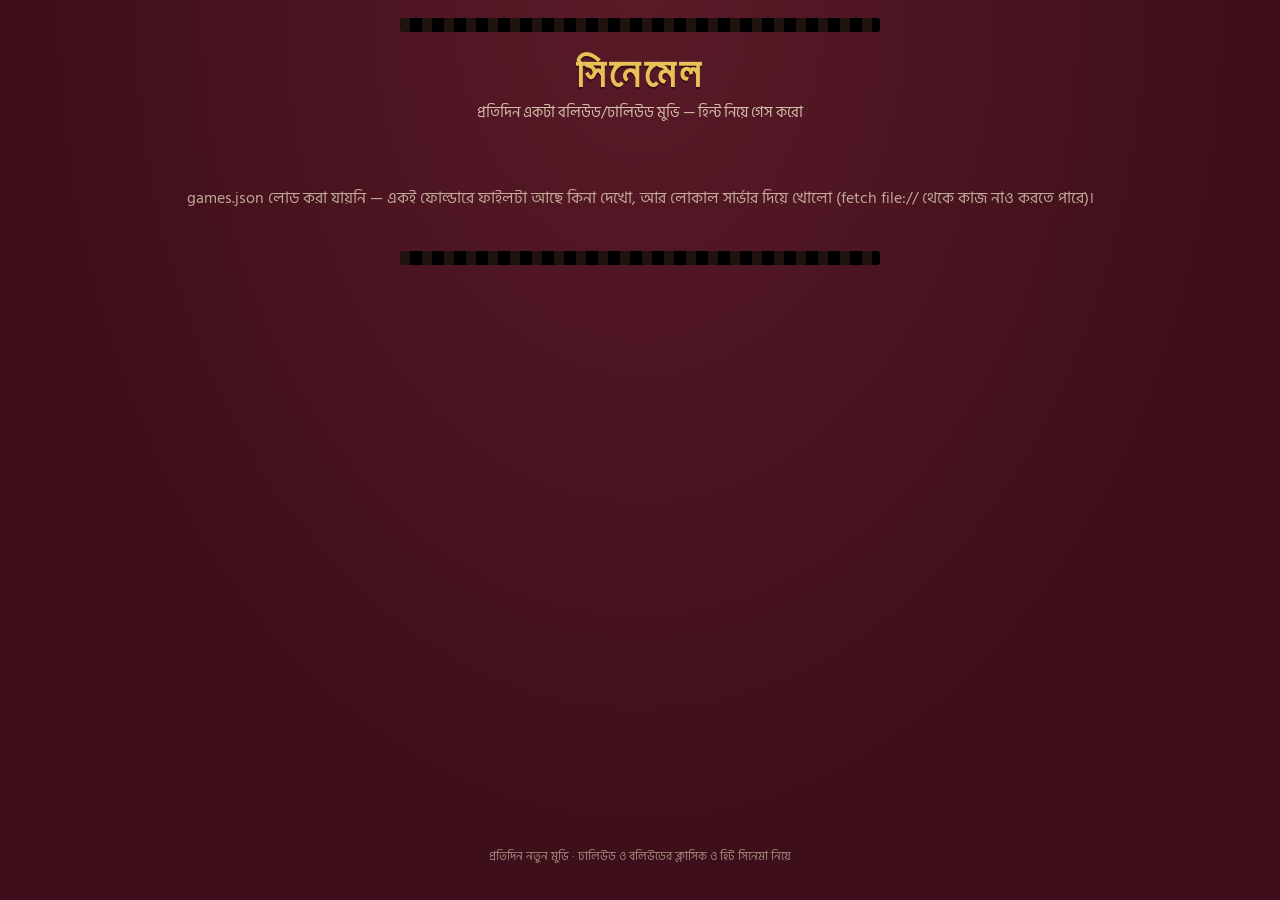
==== games/cinemle/index.html @ d06c2a8a "Create index.html" ====
<!DOCTYPE html>
<html lang="bn">
<head>
<meta charset="UTF-8">
<meta name="viewport" content="width=device-width, initial-scale=1, viewport-fit=cover">
<title>সিনেমেল — দৈনিক মুভি ধাঁধা</title>
<link rel="preconnect" href="https://fonts.googleapis.com">
<link rel="preconnect" href="https://fonts.gstatic.com" crossorigin>
<link href="https://fonts.googleapis.com/css2?family=Bebas+Neue&family=Hind+Siliguri:wght@400;500;600;700&display=swap" rel="stylesheet">
<style>
  :root{
    --maroon:#5A1A28; --maroon-deep:#3E0F1A; --gold:#D4A73B; --gold-bright:#E8C158;
    --cream:#F3E6C9; --ink:#20120F; --green:#3C6E4F; --red:#9E3B34;
    box-sizing:border-box;
    padding-top:env(safe-area-inset-top,0px);
    padding-bottom:env(safe-area-inset-bottom,0px);
  }
  html{scroll-padding-top:env(safe-area-inset-top,0px);}
  *{box-sizing:border-box;}
  html,body{height:100%;margin:0;}
  body{
    background: radial-gradient(ellipse at top, var(--maroon) 0%, var(--maroon-deep) 65%);
    color:var(--cream);
    font-family:'Hind Siliguri', sans-serif;
    display:flex; flex-direction:column; align-items:center;
    min-height:100%;
    padding:18px 14px 34px;
  }
  .filmstrip{
    width:100%; max-width:480px; height:14px;
    background-image: repeating-linear-gradient(90deg, var(--ink) 0 10px, transparent 10px 22px);
    background-color: #000;
    border-radius:3px;
    position:relative;
    margin-bottom:4px;
  }
  header{ text-align:center; margin:14px 0 6px; max-width:480px; width:100%;}
  h1{
    font-family:'Bebas Neue', sans-serif;
    letter-spacing:4px;
    font-size:2.6rem;
    margin:0;
    color:var(--gold-bright);
    text-shadow: 0 2px 0 rgba(0,0,0,.4);
  }
  .tagline{ font-size:.92rem; color:var(--cream); opacity:.8; margin-top:2px;}
  main{ width:100%; max-width:480px; flex:1; display:flex; flex-direction:column; gap:14px; }
  .card{
    background: rgba(0,0,0,.22);
    border:1px solid rgba(212,167,59,.35);
    border-radius:10px;
    padding:16px;
  }
  .hints-title{ font-size:.8rem; text-transform:uppercase; letter-spacing:2px; color:var(--gold); margin:0 0 10px; }
  .hint-row{
    display:flex; gap:10px; align-items:flex-start;
    padding:8px 0; border-bottom:1px dashed rgba(212,167,59,.2);
    font-size:.98rem; line-height:1.4;
  }
  .hint-row:last-child{ border-bottom:none; }
  .hint-num{
    flex:0 0 auto; width:24px; height:24px; border-radius:50%;
    background:var(--gold); color:var(--ink); font-weight:700;
    display:flex; align-items:center; justify-content:center; font-size:.85rem;
  }
  .hint-row.locked .hint-num{ background:rgba(255,255,255,.15); color:rgba(255,255,255,.4); }
  .hint-row.locked .hint-text{ color:rgba(255,255,255,.35); }
  .hint-row.revealed .hint-num{ background:var(--gold-bright); }
  #guessForm{ display:flex; gap:8px; }
  #guessInput{
    flex:1; padding:12px 14px; border-radius:8px; border:1px solid rgba(212,167,59,.5);
    background:rgba(255,255,255,.06); color:var(--cream); font-size:1rem; font-family:inherit;
    outline:none;
  }
  #guessInput:focus{ border-color:var(--gold-bright); box-shadow:0 0 0 2px rgba(232,193,88,.25); }
  #guessForm button{
    padding:12px 18px; border-radius:8px; border:none;
    background:var(--gold); color:var(--ink); font-weight:700; font-size:1rem;
    cursor:pointer;
  }
  #guessForm button:active{ transform:scale(.97); }
  .attempts{ display:flex; flex-wrap:wrap; gap:6px; margin-top:10px; }
  .chip{
    padding:5px 10px; border-radius:20px; font-size:.85rem;
    background:rgba(158,59,52,.35); border:1px solid var(--red); color:var(--cream);
  }
  #message{ text-align:center; font-size:.95rem; min-height:1.3em; margin-top:2px; }
  #result{ display:none; text-align:center; }
  #result.show{ display:block; }
  .result-title{ font-family:'Bebas Neue', sans-serif; font-size:1.8rem; letter-spacing:2px; color:var(--gold-bright); margin:0 0 6px;}
  .emoji-grid{ font-size:1.4rem; letter-spacing:4px; margin:10px 0; }
  .movie-meta{ font-size:.9rem; color:var(--cream); opacity:.85; margin-bottom:12px; }
  .share-btn{
    padding:11px 20px; border-radius:8px; border:1px solid var(--gold);
    background:transparent; color:var(--gold-bright); font-weight:600; font-size:.95rem;
    cursor:pointer;
  }
  .stats{ display:flex; justify-content:center; gap:22px; margin-top:12px; font-size:.85rem; color:var(--cream); opacity:.85; }
  .stats b{ display:block; font-size:1.3rem; color:var(--gold-bright); font-family:'Bebas Neue'; letter-spacing:1px;}
  footer{ margin-top:auto; padding-top:18px; text-align:center; font-size:.78rem; opacity:.55; }
  #loadMsg{ text-align:center; padding:40px 0; opacity:.7; }
  @media (max-width:360px){ h1{ font-size:2.1rem; } }
</style>
</head>
<body>

<div class="filmstrip"></div>
<header>
  <h1>সিনেমেল</h1>
  <p class="tagline">প্রতিদিন একটা বলিউড/ঢালিউড মুভি — হিন্ট নিয়ে গেস করো</p>
</header>

<main id="app" style="display:none;">
  <div class="card" id="hintsCard">
    <p class="hints-title">হিন্টস</p>
    <div id="hintsList"></div>
  </div>

  <div class="card">
    <form id="guessForm">
      <input type="text" id="guessInput" placeholder="মুভির নাম লেখো..." autocomplete="off">
      <button type="submit" id="guessBtn">গেস</button>
    </form>
    <div id="message"></div>
    <div class="attempts" id="attemptsList"></div>
  </div>

  <div class="card" id="result">
    <div class="result-title" id="resultTitle"></div>
    <div class="movie-meta" id="movieMeta"></div>
    <div class="emoji-grid" id="emojiGrid"></div>
    <button class="share-btn" id="shareBtn">রেজাল্ট শেয়ার করো</button>
    <div class="stats">
      <div><b id="streakNum">0</b>স্ট্রিক</div>
      <div><b id="playedNum">0</b>খেলেছো</div>
    </div>
  </div>
</main>

<div id="loadMsg">মুভি লোড হচ্ছে...</div>

<div class="filmstrip"></div>
<footer>প্রতিদিন নতুন মুভি · ঢালিউড ও বলিউডের ক্লাসিক ও হিট সিনেমা নিয়ে</footer>

<script>
const MAX_ATTEMPTS = 5;
let MOVIES = [];
let movie, todayIdx, dateKey;
let state = { attempts: [], done:false, won:false, hintsRevealed:1 };

function dayIndex(len){
  const EPOCH = new Date("2026-01-01T00:00:00");
  const now = new Date();
  const diff = Math.floor((now - EPOCH) / 86400000);
  return ((diff % len) + len) % len;
}

function normalize(s){
  return s.toLowerCase().replace(/[^\u0980-\u09ffa-z0-9]/g,'').trim();
}

function loadState(){
  try{
    const raw = localStorage.getItem('cinemle_'+dateKey);
    if(raw) state = JSON.parse(raw);
  }catch(e){}
}
function saveState(){
  try{ localStorage.setItem('cinemle_'+dateKey, JSON.stringify(state)); }catch(e){}
}
function getStats(){
  try{
    const raw = localStorage.getItem('cinemle_stats');
    return raw ? JSON.parse(raw) : {streak:0, played:0, lastWinDate:null};
  }catch(e){ return {streak:0, played:0, lastWinDate:null}; }
}
function saveStats(s){ try{ localStorage.setItem('cinemle_stats', JSON.stringify(s)); }catch(e){} }

function renderHints(){
  const list = document.getElementById('hintsList');
  list.innerHTML = '';
  movie.hints.forEach((h, i) => {
    const row = document.createElement('div');
    const revealed = i < state.hintsRevealed;
    row.className = 'hint-row ' + (revealed ? 'revealed' : 'locked');
    row.innerHTML = `<div class="hint-num">${i+1}</div><div class="hint-text">${revealed ? h : '???'}</div>`;
    list.appendChild(row);
  });
}

function renderAttempts(){
  const el = document.getElementById('attemptsList');
  el.innerHTML = '';
  state.attempts.forEach(a => {
    const chip = document.createElement('span');
    chip.className = 'chip';
    chip.textContent = a;
    el.appendChild(chip);
  });
}

function renderResult(){
  if(!state.done) return;
  document.getElementById('result').classList.add('show');
  document.getElementById('guessForm').style.display = 'none';
  document.getElementById('resultTitle').textContent = state.won ? '🎉 ঠিক ধরেছো!' : '😅 আজকের উত্তর';
  document.getElementById('movieMeta').textContent = movie.name + ' — ' + movie.meta;
  let grid = '';
  for(let i=0;i<MAX_ATTEMPTS;i++){
    if(i < state.attempts.length - (state.won?1:0)) grid += '🟥';
    else if(state.won && i === state.attempts.length-1) grid += '🟩';
    else grid += '⬛';
  }
  document.getElementById('emojiGrid').textContent = grid;
  const stats = getStats();
  document.getElementById('streakNum').textContent = stats.streak;
  document.getElementById('playedNum').textContent = stats.played;
}

function finish(won){
  state.done = true;
  state.won = won;
  saveState();
  const stats = getStats();
  stats.played += 1;
  if(won){
    if(stats.lastWinDate){
      const prev = new Date(stats.lastWinDate);
      const diffDays = Math.round((new Date(dateKey) - prev)/86400000);
      stats.streak = diffDays === 1 ? stats.streak + 1 : 1;
    } else {
      stats.streak = 1;
    }
    stats.lastWinDate = dateKey;
  } else {
    stats.streak = 0;
  }
  saveStats(stats);
  renderResult();
}

function initGame(){
  document.getElementById('loadMsg').style.display = 'none';
  document.getElementById('app').style.display = 'flex';

  todayIdx = dayIndex(MOVIES.length);
  movie = MOVIES[todayIdx];
  dateKey = new Date().toISOString().slice(0,10);

  loadState();
  renderHints();
  renderAttempts();

  document.getElementById('guessForm').addEventListener('submit', function(e){
    e.preventDefault();
    if(state.done) return;
    const input = document.getElementById('guessInput');
    const guess = input.value.trim();
    if(!guess) return;
    const msg = document.getElementById('message');

    if(normalize(guess) === normalize(movie.name)){
      state.attempts.push(guess);
      input.value = '';
      finish(true);
      return;
    }

    state.attempts.push(guess);
    state.hintsRevealed = Math.min(movie.hints.length, state.hintsRevealed + 1);
    input.value = '';

    if(state.attempts.length >= MAX_ATTEMPTS){
      saveState();
      finish(false);
      return;
    }

    msg.textContent = 'ভুল হয়েছে — নতুন হিন্ট খুলে গেছে (' + (MAX_ATTEMPTS - state.attempts.length) + ' সুযোগ বাকি)';
    saveState();
    renderHints();
    renderAttempts();
  });

  document.getElementById('shareBtn').addEventListener('click', function(){
    let grid = '';
    for(let i=0;i<MAX_ATTEMPTS;i++){
      if(i < state.attempts.length - (state.won?1:0)) grid += '🟥';
      else if(state.won && i === state.attempts.length-1) grid += '🟩';
      else grid += '⬛';
    }
    const text = `সিনেমেল #${todayIdx+1}\n${state.won ? state.attempts.length+'/'+MAX_ATTEMPTS : 'X/'+MAX_ATTEMPTS}\n${grid}`;
    if(navigator.share){
      navigator.share({text}).catch(()=>{});
    } else {
      navigator.clipboard?.writeText(text).then(()=>{
        const btn = document.getElementById('shareBtn');
        const old = btn.textContent;
        btn.textContent = 'কপি হয়েছে ✓';
        setTimeout(()=>{ btn.textContent = old; }, 1500);
      }).catch(()=>{});
    }
  });

  if(state.done){
    document.getElementById('guessForm').style.display = 'none';
    renderResult();
  } else if(state.attempts.length > 0){
    document.getElementById('message').textContent = (MAX_ATTEMPTS - state.attempts.length) + ' সুযোগ বাকি';
  }
}

fetch('games.json')
  .then(r => r.json())
  .then(data => {
    MOVIES = data;
    initGame();
  })
  .catch(err => {
    document.getElementById('loadMsg').textContent = 'games.json লোড করা যায়নি — একই ফোল্ডারে ফাইলটা আছে কিনা দেখো, আর লোকাল সার্ভার দিয়ে খোলো (fetch file:// থেকে কাজ নাও করতে পারে)।';
  });
</script>
</body>
</html>
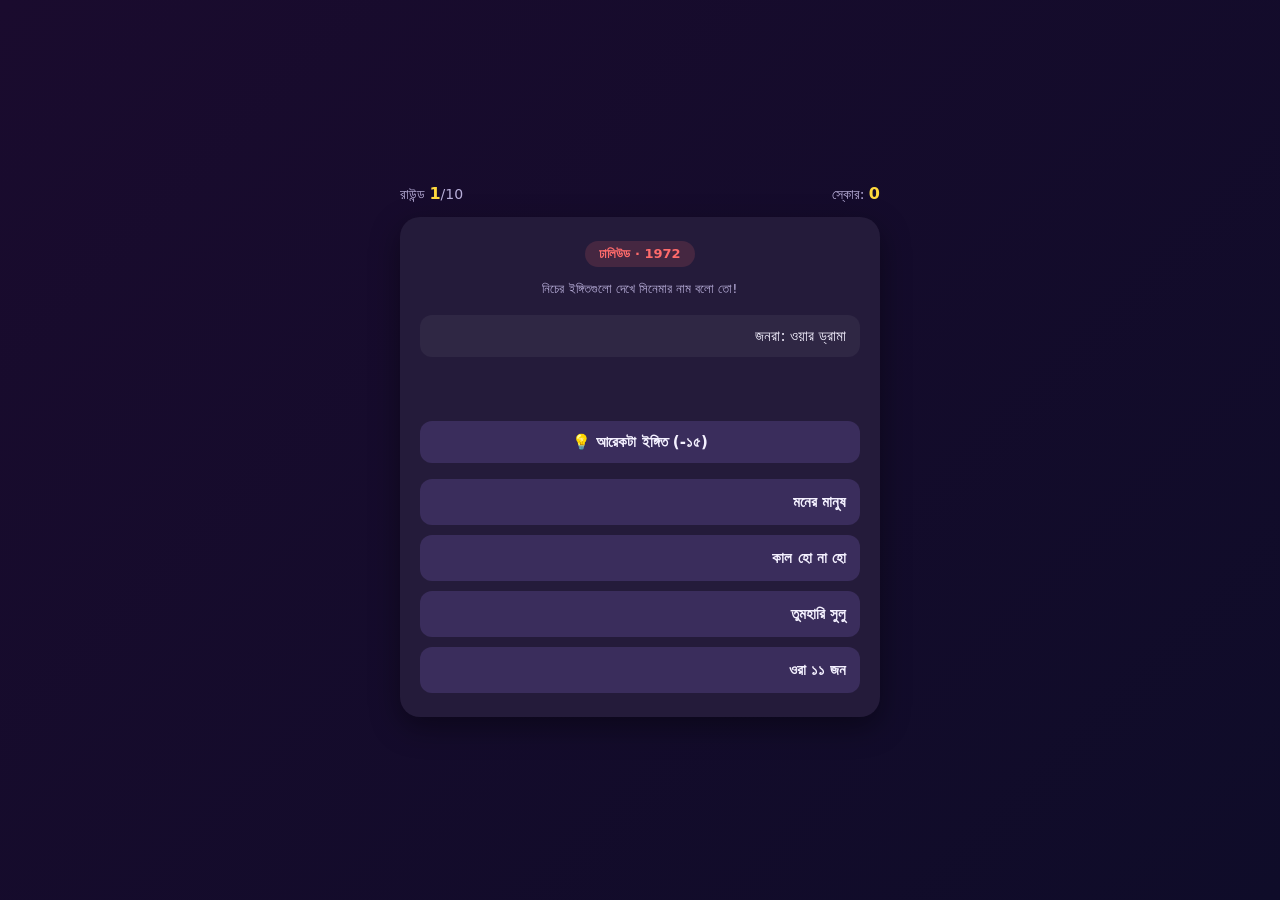
==== commit 29869591: "Update index.html" ====
--- a/games/cinemle/index.html
+++ b/games/cinemle/index.html
@@ -2,323 +2,1360 @@
 <html lang="bn">
 <head>
 <meta charset="UTF-8">
-<meta name="viewport" content="width=device-width, initial-scale=1, viewport-fit=cover">
-<title>সিনেমেল — দৈনিক মুভি ধাঁধা</title>
-<link rel="preconnect" href="https://fonts.googleapis.com">
-<link rel="preconnect" href="https://fonts.gstatic.com" crossorigin>
-<link href="https://fonts.googleapis.com/css2?family=Bebas+Neue&family=Hind+Siliguri:wght@400;500;600;700&display=swap" rel="stylesheet">
+<meta name="viewport" content="width=device-width, initial-scale=1.0">
+<title>সিনেমা ধাঁধা - Cinema Clue</title>
 <style>
   :root{
-    --maroon:#5A1A28; --maroon-deep:#3E0F1A; --gold:#D4A73B; --gold-bright:#E8C158;
-    --cream:#F3E6C9; --ink:#20120F; --green:#3C6E4F; --red:#9E3B34;
-    box-sizing:border-box;
-    padding-top:env(safe-area-inset-top,0px);
-    padding-bottom:env(safe-area-inset-bottom,0px);
+    --bg1:#1a0b2e; --bg2:#0f0c29; --accent:#ff6b6b; --accent2:#ffd93d;
+    --card:#241b3a; --text:#f4f1ff; --muted:#b8aed9; --good:#4caf50; --bad:#e74c3c;
   }
-  html{scroll-padding-top:env(safe-area-inset-top,0px);}
   *{box-sizing:border-box;}
-  html,body{height:100%;margin:0;}
   body{
-    background: radial-gradient(ellipse at top, var(--maroon) 0%, var(--maroon-deep) 65%);
-    color:var(--cream);
-    font-family:'Hind Siliguri', sans-serif;
-    display:flex; flex-direction:column; align-items:center;
-    min-height:100%;
-    padding:18px 14px 34px;
-  }
-  .filmstrip{
-    width:100%; max-width:480px; height:14px;
-    background-image: repeating-linear-gradient(90deg, var(--ink) 0 10px, transparent 10px 22px);
-    background-color: #000;
-    border-radius:3px;
-    position:relative;
-    margin-bottom:4px;
-  }
-  header{ text-align:center; margin:14px 0 6px; max-width:480px; width:100%;}
-  h1{
-    font-family:'Bebas Neue', sans-serif;
-    letter-spacing:4px;
-    font-size:2.6rem;
-    margin:0;
-    color:var(--gold-bright);
-    text-shadow: 0 2px 0 rgba(0,0,0,.4);
-  }
-  .tagline{ font-size:.92rem; color:var(--cream); opacity:.8; margin-top:2px;}
-  main{ width:100%; max-width:480px; flex:1; display:flex; flex-direction:column; gap:14px; }
-  .card{
-    background: rgba(0,0,0,.22);
-    border:1px solid rgba(212,167,59,.35);
-    border-radius:10px;
+    margin:0; min-height:100vh; font-family:"Segoe UI",system-ui,sans-serif;
+    background:linear-gradient(135deg,var(--bg1),var(--bg2));
+    color:var(--text); display:flex; align-items:center; justify-content:center;
     padding:16px;
   }
-  .hints-title{ font-size:.8rem; text-transform:uppercase; letter-spacing:2px; color:var(--gold); margin:0 0 10px; }
-  .hint-row{
-    display:flex; gap:10px; align-items:flex-start;
-    padding:8px 0; border-bottom:1px dashed rgba(212,167,59,.2);
-    font-size:.98rem; line-height:1.4;
+  .wrap{width:100%; max-width:480px;}
+  .topbar{display:flex; justify-content:space-between; align-items:center; margin-bottom:14px; font-size:14px; color:var(--muted);}
+  .topbar b{color:var(--accent2); font-size:16px;}
+  .card{
+    background:var(--card); border-radius:20px; padding:24px 20px;
+    box-shadow:0 10px 30px rgba(0,0,0,.4); text-align:center;
   }
-  .hint-row:last-child{ border-bottom:none; }
-  .hint-num{
-    flex:0 0 auto; width:24px; height:24px; border-radius:50%;
-    background:var(--gold); color:var(--ink); font-weight:700;
-    display:flex; align-items:center; justify-content:center; font-size:.85rem;
+  h1{font-size:22px; margin:0 0 4px;}
+  .sub{color:var(--muted); font-size:13px; margin-bottom:18px;}
+  .meta{
+    display:inline-block; background:rgba(255,107,107,.15); color:var(--accent);
+    padding:5px 14px; border-radius:999px; font-size:13px; font-weight:600; margin-bottom:14px;
   }
-  .hint-row.locked .hint-num{ background:rgba(255,255,255,.15); color:rgba(255,255,255,.4); }
-  .hint-row.locked .hint-text{ color:rgba(255,255,255,.35); }
-  .hint-row.revealed .hint-num{ background:var(--gold-bright); }
-  #guessForm{ display:flex; gap:8px; }
-  #guessInput{
-    flex:1; padding:12px 14px; border-radius:8px; border:1px solid rgba(212,167,59,.5);
-    background:rgba(255,255,255,.06); color:var(--cream); font-size:1rem; font-family:inherit;
-    outline:none;
+  .hints{min-height:90px; text-align:right; direction:rtl;}
+  .hint-line{
+    background:rgba(255,255,255,.05); border-radius:12px; padding:10px 14px;
+    margin-bottom:8px; font-size:15px; line-height:1.5; animation:fadeIn .35s ease;
   }
-  #guessInput:focus{ border-color:var(--gold-bright); box-shadow:0 0 0 2px rgba(232,193,88,.25); }
-  #guessForm button{
-    padding:12px 18px; border-radius:8px; border:none;
-    background:var(--gold); color:var(--ink); font-weight:700; font-size:1rem;
-    cursor:pointer;
+  @keyframes fadeIn{from{opacity:0; transform:translateY(-6px);} to{opacity:1; transform:translateY(0);}}
+  .btnrow{display:flex; gap:10px; margin:16px 0;}
+  button{
+    font-family:inherit; cursor:pointer; border:none; border-radius:12px;
+    padding:12px 16px; font-size:15px; font-weight:600; transition:.15s transform;
   }
-  #guessForm button:active{ transform:scale(.97); }
-  .attempts{ display:flex; flex-wrap:wrap; gap:6px; margin-top:10px; }
-  .chip{
-    padding:5px 10px; border-radius:20px; font-size:.85rem;
-    background:rgba(158,59,52,.35); border:1px solid var(--red); color:var(--cream);
-  }
-  #message{ text-align:center; font-size:.95rem; min-height:1.3em; margin-top:2px; }
-  #result{ display:none; text-align:center; }
-  #result.show{ display:block; }
-  .result-title{ font-family:'Bebas Neue', sans-serif; font-size:1.8rem; letter-spacing:2px; color:var(--gold-bright); margin:0 0 6px;}
-  .emoji-grid{ font-size:1.4rem; letter-spacing:4px; margin:10px 0; }
-  .movie-meta{ font-size:.9rem; color:var(--cream); opacity:.85; margin-bottom:12px; }
-  .share-btn{
-    padding:11px 20px; border-radius:8px; border:1px solid var(--gold);
-    background:transparent; color:var(--gold-bright); font-weight:600; font-size:.95rem;
-    cursor:pointer;
-  }
-  .stats{ display:flex; justify-content:center; gap:22px; margin-top:12px; font-size:.85rem; color:var(--cream); opacity:.85; }
-  .stats b{ display:block; font-size:1.3rem; color:var(--gold-bright); font-family:'Bebas Neue'; letter-spacing:1px;}
-  footer{ margin-top:auto; padding-top:18px; text-align:center; font-size:.78rem; opacity:.55; }
-  #loadMsg{ text-align:center; padding:40px 0; opacity:.7; }
-  @media (max-width:360px){ h1{ font-size:2.1rem; } }
+  button:active{transform:scale(.96);}
+  .btn-hint{flex:1; background:#3a2d5c; color:var(--text);}
+  .btn-hint:disabled{opacity:.35; cursor:default;}
+  .options{display:grid; gap:10px; margin-top:6px; direction:rtl;}
+  .opt{background:#3a2d5c; color:var(--text); text-align:right; padding:14px; border-radius:12px; font-size:15px;}
+  .opt.correct{background:var(--good)!important;}
+  .opt.wrong{background:var(--bad)!important;}
+  .opt:disabled{cursor:default;}
+  .footer{margin-top:18px; display:flex; justify-content:center;}
+  .btn-primary{background:linear-gradient(135deg,var(--accent),#ff9068); color:#fff; padding:12px 28px;}
+  .score-big{font-size:44px; font-weight:800; color:var(--accent2); margin:6px 0;}
+  .end .card{padding:32px 20px;}
 </style>
 </head>
 <body>
-
-<div class="filmstrip"></div>
-<header>
-  <h1>সিনেমেল</h1>
-  <p class="tagline">প্রতিদিন একটা বলিউড/ঢালিউড মুভি — হিন্ট নিয়ে গেস করো</p>
-</header>
-
-<main id="app" style="display:none;">
-  <div class="card" id="hintsCard">
-    <p class="hints-title">হিন্টস</p>
-    <div id="hintsList"></div>
+<div class="wrap">
+  <div class="topbar">
+    <span>রাউন্ড <b id="roundNo">1</b>/<span id="roundTotal">10</span></span>
+    <span>স্কোর: <b id="scoreDisp">0</b></span>
   </div>
 
-  <div class="card">
-    <form id="guessForm">
-      <input type="text" id="guessInput" placeholder="মুভির নাম লেখো..." autocomplete="off">
-      <button type="submit" id="guessBtn">গেস</button>
-    </form>
-    <div id="message"></div>
-    <div class="attempts" id="attemptsList"></div>
+  <div class="card" id="gameCard">
+    <div class="meta" id="metaTag">বলিউড · ১৯৯০</div>
+    <div class="sub">নিচের ইঙ্গিতগুলো দেখে সিনেমার নাম বলো তো!</div>
+    <div class="hints" id="hintsBox"></div>
+
+    <div class="btnrow">
+      <button class="btn-hint" id="hintBtn">💡 আরেকটা ইঙ্গিত (-১৫)</button>
+    </div>
+
+    <div class="options" id="optionsBox"></div>
   </div>
 
-  <div class="card" id="result">
-    <div class="result-title" id="resultTitle"></div>
-    <div class="movie-meta" id="movieMeta"></div>
-    <div class="emoji-grid" id="emojiGrid"></div>
-    <button class="share-btn" id="shareBtn">রেজাল্ট শেয়ার করো</button>
-    <div class="stats">
-      <div><b id="streakNum">0</b>স্ট্রিক</div>
-      <div><b id="playedNum">0</b>খেলেছো</div>
-    </div>
+  <div class="footer" id="nextFooter" style="display:none;">
+    <button class="btn-primary" id="nextBtn">পরের প্রশ্ন ➜</button>
   </div>
-</main>
-
-<div id="loadMsg">মুভি লোড হচ্ছে...</div>
-
-<div class="filmstrip"></div>
-<footer>প্রতিদিন নতুন মুভি · ঢালিউড ও বলিউডের ক্লাসিক ও হিট সিনেমা নিয়ে</footer>
+</div>
 
 <script>
-const MAX_ATTEMPTS = 5;
-let MOVIES = [];
-let movie, todayIdx, dateKey;
-let state = { attempts: [], done:false, won:false, hintsRevealed:1 };
-
-function dayIndex(len){
-  const EPOCH = new Date("2026-01-01T00:00:00");
-  const now = new Date();
-  const diff = Math.floor((now - EPOCH) / 86400000);
-  return ((diff % len) + len) % len;
+const MOVIES = [
+  {
+    "name": "শোলে",
+    "meta": "বলিউড · 1975",
+    "hints": [
+      "জনরা: অ্যাকশন-ড্রামা",
+      "মুক্তি ১৯৭৫ সালে",
+      "একজন ভিলেনের নাম 'গব্বর সিং'",
+      "প্রধান অভিনেতা অমিতাভ বচ্চন",
+      "🐎🔫🏜️ দুই বন্ধু মিলে গ্রাম বাঁচায়"
+    ]
+  },
+  {
+    "name": "মুঘল-ই-আজম",
+    "meta": "বলিউড · 1960",
+    "hints": [
+      "জনরা: ঐতিহাসিক রোমান্স",
+      "মুক্তি ১৯৬০ সালে",
+      "সম্রাট আকবর ও তার পুত্রের দ্বন্দ্ব নিয়ে গল্প",
+      "প্রধান অভিনেত্রী মধুবালা",
+      "👑💃🕌 একটা নাচের দৃশ্য কিংবদন্তি হয়ে আছে"
+    ]
+  },
+  {
+    "name": "দিলওয়ালে দুলহানিয়া লে জায়েঙ্গে",
+    "meta": "বলিউড · 1995",
+    "hints": [
+      "জনরা: রোমান্স",
+      "মুক্তি ১৯৯৫ সালে",
+      "ইউরোপ ট্যুরে দুই তরুণের প্রথম দেখা",
+      "প্রধান অভিনেতা শাহরুখ খান",
+      "🚂🌾💛 সরিষা ক্ষেতের দৃশ্য আইকনিক"
+    ]
+  },
+  {
+    "name": "কুচ কুচ হোতা হ্যায়",
+    "meta": "বলিউড · 1998",
+    "hints": [
+      "জনরা: রোমান্টিক ড্রামা",
+      "মুক্তি ১৯৯৮ সালে",
+      "কলেজ বন্ধুত্ব থেকে প্রেমের গল্প",
+      "প্রধান অভিনেতা শাহরুখ খান",
+      "💌🎓👗 নায়িকা টমবয় থেকে বদলে যায়"
+    ]
+  },
+  {
+    "name": "থ্রি ইডিয়টস",
+    "meta": "বলিউড · 2009",
+    "hints": [
+      "জনরা: কমেডি-ড্রামা",
+      "মুক্তি ২০০৯ সালে",
+      "একটা ইঞ্জিনিয়ারিং কলেজের গল্প",
+      "প্রধান অভিনেতা আমির খান",
+      "🎓📚😂 'অল ইজ ওয়েল' ডায়ালগ বিখ্যাত"
+    ]
+  },
+  {
+    "name": "দঙ্গল",
+    "meta": "বলিউড · 2016",
+    "hints": [
+      "জনরা: স্পোর্টস ড্রামা",
+      "মুক্তি ২০১৬ সালে",
+      "একজন বাবা তার মেয়েদের কুস্তিগীর বানান",
+      "প্রধান অভিনেতা আমির খান",
+      "🤼‍♀️🥇 সত্যি ঘটনা অবলম্বনে"
+    ]
+  },
+  {
+    "name": "লগান",
+    "meta": "বলিউড · 2001",
+    "hints": [
+      "জনরা: স্পোর্টস-পিরিয়ড ড্রামা",
+      "মুক্তি ২০০১ সালে",
+      "ব্রিটিশ আমলে কর মকুবের জন্য একটা ম্যাচ",
+      "প্রধান অভিনেতা আমির খান",
+      "🏏☀️ পুরো গ্রামের ভাগ্য বাজিতে"
+    ]
+  },
+  {
+    "name": "জিন্দেগি না মিলেগি দোবারা",
+    "meta": "বলিউড · 2011",
+    "hints": [
+      "জনরা: রোড ট্রিপ ড্রামা",
+      "মুক্তি ২০১১ সালে",
+      "তিন বন্ধু স্পেনে বেড়াতে যায়",
+      "প্রধান অভিনেতা হৃতিক রোশন",
+      "🚗🇪🇸🍷 নাম মানে 'জীবন আবার আসবে না'"
+    ]
+  },
+  {
+    "name": "গালি বয়",
+    "meta": "বলিউড · 2019",
+    "hints": [
+      "জনরা: মিউজিক্যাল ড্রামা",
+      "মুক্তি ২০১৯ সালে",
+      "মুম্বাইয়ের বস্তির এক র‍্যাপারের গল্প",
+      "প্রধান অভিনেতা রণবীর সিং",
+      "🎤🏙️🔥 হিপ-হপ কালচার নিয়ে সিনেমা"
+    ]
+  },
+  {
+    "name": "পিকে",
+    "meta": "বলিউড · 2014",
+    "hints": [
+      "জনরা: সাই-ফাই কমেডি",
+      "মুক্তি ২০১৪ সালে",
+      "এক ভিনগ্রহী পৃথিবীতে এসে ধর্ম নিয়ে প্রশ্ন তোলে",
+      "প্রধান অভিনেতা আমির খান",
+      "👽📡❓ রিমোট কন্ট্রোল খুঁজে বেড়ায়"
+    ]
+  },
+  {
+    "name": "বজরঙ্গি ভাইজান",
+    "meta": "বলিউড · 2015",
+    "hints": [
+      "জনরা: ড্রামা",
+      "মুক্তি ২০১৫ সালে",
+      "এক পাকিস্তানি বোবা মেয়েকে দেশে ফেরানোর গল্প",
+      "প্রধান অভিনেতা সালমান খান",
+      "🇮🇳🇵🇰❤️ সীমান্ত পেরিয়ে মানবিকতার গল্প"
+    ]
+  },
+  {
+    "name": "চাক দে ইন্ডিয়া",
+    "meta": "বলিউড · 2007",
+    "hints": [
+      "জনরা: স্পোর্টস ড্রামা",
+      "মুক্তি ২০০৭ সালে",
+      "জাতীয় মহিলা হকি দলের গল্প",
+      "প্রধান অভিনেতা শাহরুখ খান",
+      "🏑🇮🇳 কোচ চরিত্রে শাহরুখ"
+    ]
+  },
+  {
+    "name": "স্বদেশ",
+    "meta": "বলিউড · 2004",
+    "hints": [
+      "জনরা: ড্রামা",
+      "মুক্তি ২০০৪ সালে",
+      "NASA-র এক ইঞ্জিনিয়ার গ্রামে ফিরে আসে",
+      "প্রধান অভিনেতা শাহরুখ খান",
+      "🛰️🏡🇮🇳 বিদ্যুৎ না থাকা এক গ্রামের গল্প"
+    ]
+  },
+  {
+    "name": "তারে জামিন পার",
+    "meta": "বলিউড · 2007",
+    "hints": [
+      "জনরা: ড্রামা",
+      "মুক্তি ২০০৭ সালে",
+      "ডিসলেক্সিয়া আক্রান্ত এক শিশুর গল্প",
+      "প্রধান অভিনেতা আমির খান (পরিচালকও)",
+      "🎨✏️👦 একজন শিক্ষক বদলে দেন শিশুর জীবন"
+    ]
+  },
+  {
+    "name": "জোধা আকবর",
+    "meta": "বলিউড · 2008",
+    "hints": [
+      "জনরা: ঐতিহাসিক রোমান্স",
+      "মুক্তি ২০০৮ সালে",
+      "সম্রাট আকবর ও রাজপুত রাজকন্যার বিয়ে",
+      "প্রধান অভিনেতা হৃতিক রোশন",
+      "👑💍🗡️ রাজনৈতিক বিয়ে থেকে প্রেমের গল্প"
+    ]
+  },
+  {
+    "name": "দেবদাস",
+    "meta": "বলিউড · 2002",
+    "hints": [
+      "জনরা: ট্র্যাজিক রোমান্স",
+      "মুক্তি ২০০২ সালে",
+      "শরৎচন্দ্রের উপন্যাস অবলম্বনে",
+      "প্রধান অভিনেতা শাহরুখ খান",
+      "🍷💔 নায়ক মদ্যপানে নিজেকে ধ্বংস করে"
+    ]
+  },
+  {
+    "name": "কাভি খুশি কাভি গম",
+    "meta": "বলিউড · 2001",
+    "hints": [
+      "জনরা: ফ্যামিলি ড্রামা",
+      "মুক্তি ২০০১ সালে",
+      "এক ধনী পরিবারে দত্তক পুত্রের গল্প",
+      "প্রধান অভিনেতা শাহরুখ খান, অমিতাভ বচ্চন",
+      "👨‍👩‍👧‍👦💔 পারিবারিক সম্পর্কের টানাপোড়েন"
+    ]
+  },
+  {
+    "name": "হাম আপকে হ্যায় কৌন",
+    "meta": "বলিউড · 1994",
+    "hints": [
+      "জনরা: ফ্যামিলি মিউজিক্যাল",
+      "মুক্তি ১৯৯৪ সালে",
+      "দুই পরিবারের বিয়ে নিয়ে গল্প",
+      "প্রধান অভিনেতা সালমান খান",
+      "💒🎶🐕 একটা পোষা কুকুরও বড় ভূমিকা রাখে"
+    ]
+  },
+  {
+    "name": "আন্দাজ আপনা আপনা",
+    "meta": "বলিউড · 1994",
+    "hints": [
+      "জনরা: কমেডি",
+      "মুক্তি ১৯৯৪ সালে",
+      "দুই বেকার যুবকের ধনী মেয়ে পটানোর চেষ্টা",
+      "প্রধান অভিনেতা আমির খান, সালমান খান",
+      "😂💰 কাল্ট কমেডি ক্লাসিক"
+    ]
+  },
+  {
+    "name": "রাঙ দে বাসন্তী",
+    "meta": "বলিউড · 2006",
+    "hints": [
+      "জনরা: পলিটিক্যাল ড্রামা",
+      "মুক্তি ২০০৬ সালে",
+      "তরুণদের রাজনৈতিক জাগরণের গল্প",
+      "প্রধান অভিনেতা আমির খান",
+      "🇮🇳✊🎬 বিপ্লবী শহীদদের নিয়ে ডকুমেন্টারি বানাতে গিয়ে বদলে যায় জীবন"
+    ]
+  },
+  {
+    "name": "ওম শান্তি ওম",
+    "meta": "বলিউড · 2007",
+    "hints": [
+      "জনরা: রিইনকার্নেশন ড্রামা",
+      "মুক্তি ২০০৭ সালে",
+      "এক জুনিয়র আর্টিস্টের পুনর্জন্মের গল্প",
+      "প্রধান অভিনেতা শাহরুখ খান",
+      "🎬🔥👻 আগুনে পুড়ে মৃত্যুর পর ফিরে আসে"
+    ]
+  },
+  {
+    "name": "চেন্নাই এক্সপ্রেস",
+    "meta": "বলিউড · 2013",
+    "hints": [
+      "জনরা: রোমান্টিক কমেডি",
+      "মুক্তি ২০১৩ সালে",
+      "ট্রেনে ভুল করে দক্ষিণ ভারতে পৌঁছে যাওয়া",
+      "প্রধান অভিনেতা শাহরুখ খান",
+      "🚂🥥😂 'ডোন্ট আন্ডারএস্টিমেট দ্য পাওয়ার অফ আ কমন ম্যান'"
+    ]
+  },
+  {
+    "name": "কাল হো না হো",
+    "meta": "বলিউড · 2003",
+    "hints": [
+      "জনরা: রোমান্টিক ড্রামা",
+      "মুক্তি ২০০৩ সালে",
+      "হৃদরোগে আক্রান্ত এক যুবকের ত্যাগের গল্প",
+      "প্রধান অভিনেতা শাহরুখ খান",
+      "💔⏳🎶 টাইটেল গানটা তুমুল জনপ্রিয়"
+    ]
+  },
+  {
+    "name": "বীর জারা",
+    "meta": "বলিউড · 2004",
+    "hints": [
+      "জনরা: ক্রস-বর্ডার রোমান্স",
+      "মুক্তি ২০০৪ সালে",
+      "ভারত-পাকিস্তান বিভক্ত এক প্রেমের গল্প",
+      "প্রধান অভিনেতা শাহরুখ খান",
+      "🇮🇳🇵🇰💌 বহু বছর পর আদালতে দেখা"
+    ]
+  },
+  {
+    "name": "মুন্না ভাই এমবিবিএস",
+    "meta": "বলিউড · 2003",
+    "hints": [
+      "জনরা: কমেডি-ড্রামা",
+      "মুক্তি ২০০৩ সালে",
+      "এক গুন্ডা ডাক্তার হওয়ার নাটক করে",
+      "প্রধান অভিনেতা সঞ্জয় দত্ত",
+      "🩺😂 'জাদু কি ঝাপ্পি' বিখ্যাত ডায়ালগ"
+    ]
+  },
+  {
+    "name": "লাগে রাহো মুন্না ভাই",
+    "meta": "বলিউড · 2006",
+    "hints": [
+      "জনরা: কমেডি-ড্রামা",
+      "মুক্তি ২০০৬ সালে",
+      "গান্ধীজীর ভূত এক গুন্ডাকে পথ দেখায়",
+      "প্রধান অভিনেতা সঞ্জয় দত্ত",
+      "☮️👻 'গান্ধীগিরি' শব্দটা জনপ্রিয় করে এই সিনেমা"
+    ]
+  },
+  {
+    "name": "কহানি",
+    "meta": "বলিউড · 2012",
+    "hints": [
+      "জনরা: থ্রিলার",
+      "মুক্তি ২০১২ সালে",
+      "কলকাতায় নিখোঁজ স্বামী খুঁজতে আসা এক গর্ভবতী নারী",
+      "প্রধান অভিনেত্রী বিদ্যা বালান",
+      "🕵️‍♀️🌆 টুইস্ট এন্ডিং নিয়ে আলোচিত"
+    ]
+  },
+  {
+    "name": "গ্যাংস অফ ওয়াসিপুর",
+    "meta": "বলিউড · 2012",
+    "hints": [
+      "জনরা: ক্রাইম ড্রামা",
+      "মুক্তি ২০১২ সালে",
+      "কয়লা খনি এলাকায় তিন প্রজন্মের প্রতিশোধের গল্প",
+      "পরিচালক অনুরাগ কাশ্যপ",
+      "⛏️🔫 দুই পর্বে মুক্তি পেয়েছিল"
+    ]
+  },
+  {
+    "name": "জাওয়ান",
+    "meta": "বলিউড · 2023",
+    "hints": [
+      "জনরা: অ্যাকশন থ্রিলার",
+      "মুক্তি ২০২৩ সালে",
+      "বাবা-ছেলে দুই চরিত্রেই একই অভিনেতা",
+      "প্রধান অভিনেতা শাহরুখ খান",
+      "🚔👮‍♂️ নারী বন্দিদের নিয়ে একটা টিম গঠন করে"
+    ]
+  },
+  {
+    "name": "পাঠান",
+    "meta": "বলিউড · 2023",
+    "hints": [
+      "জনরা: স্পাই অ্যাকশন",
+      "মুক্তি ২০২৩ সালে",
+      "এক ভারতীয় গুপ্তচরের বিশ্বব্যাপী মিশন",
+      "প্রধান অভিনেতা শাহরুখ খান",
+      "🕶️💥 শাহরুখের কামব্যাক সিনেমা হিসেবে পরিচিত"
+    ]
+  },
+  {
+    "name": "বাজিরাও মাস্তানি",
+    "meta": "বলিউড · 2015",
+    "hints": [
+      "জনরা: ঐতিহাসিক রোমান্স",
+      "মুক্তি ২০১৫ সালে",
+      "এক মারাঠা সেনাপতি ও তার দ্বিতীয় স্ত্রীর গল্প",
+      "প্রধান অভিনেতা রণবীর সিং",
+      "⚔️💃 পরিচালক সঞ্জয় লীলা বনশালি"
+    ]
+  },
+  {
+    "name": "পদ্মাবত",
+    "meta": "বলিউড · 2018",
+    "hints": [
+      "জনরা: ঐতিহাসিক ড্রামা",
+      "মুক্তি ২০১৮ সালে",
+      "রাজপুত রানী ও এক আক্রমণকারী সুলতানের গল্প",
+      "প্রধান অভিনেত্রী দীপিকা পাড়ুকোন",
+      "👑🔥 মুক্তির আগে বিতর্কের মুখে পড়েছিল"
+    ]
+  },
+  {
+    "name": "সঞ্জু",
+    "meta": "বলিউড · 2018",
+    "hints": [
+      "জনরা: বায়োপিক",
+      "মুক্তি ২০১৮ সালে",
+      "এক বিতর্কিত অভিনেতার জীবনী",
+      "প্রধান অভিনেতা রণবীর কাপুর",
+      "🎬📰 সঞ্জয় দত্তের জীবনের উপর ভিত্তি করে বানানো"
+    ]
+  },
+  {
+    "name": "উরি: দ্য সার্জিক্যাল স্ট্রাইক",
+    "meta": "বলিউড · 2019",
+    "hints": [
+      "জনরা: মিলিটারি অ্যাকশন",
+      "মুক্তি ২০১৯ সালে",
+      "সীমান্তে এক সামরিক অভিযানের গল্প",
+      "প্রধান অভিনেতা বিকি কৌশল",
+      "🪖🇮🇳 'হাউ'জ দ্য জোশ' ডায়ালগ ভাইরাল হয়েছিল"
+    ]
+  },
+  {
+    "name": "আর্টিকেল ১৫",
+    "meta": "বলিউড · 2019",
+    "hints": [
+      "জনরা: ক্রাইম ড্রামা",
+      "মুক্তি ২০১৯ সালে",
+      "গ্রামে জাতিভেদ নিয়ে এক পুলিশ অফিসারের তদন্ত",
+      "প্রধান অভিনেতা আয়ুষ্মান খুরানা",
+      "⚖️🔎 সংবিধানের একটা ধারার নামেই সিনেমার নাম"
+    ]
+  },
+  {
+    "name": "অ্যান্ধাধুন",
+    "meta": "বলিউড · 2018",
+    "hints": [
+      "জনরা: ক্রাইম থ্রিলার",
+      "মুক্তি ২০১৮ সালে",
+      "এক অন্ধ পিয়ানিস্ট এক খুনের সাক্ষী হয়ে যায়",
+      "প্রধান অভিনেতা আয়ুষ্মান খুরানা",
+      "🎹🙈 টুইস্টের পর টুইস্ট নিয়ে বিখ্যাত"
+    ]
+  },
+  {
+    "name": "স্ত্রী",
+    "meta": "বলিউড · 2018",
+    "hints": [
+      "জনরা: হরর কমেডি",
+      "মুক্তি ২০১৮ সালে",
+      "এক শহরে রাতে ভূত ডেকে নিয়ে যায় পুরুষদের",
+      "প্রধান অভিনেতা রাজকুম্মার রাও",
+      "👻🧵 'ও স্ত্রী কাল আনা' বিখ্যাত সংলাপ"
+    ]
+  },
+  {
+    "name": "বধাই হো",
+    "meta": "বলিউড · 2018",
+    "hints": [
+      "জনরা: কমেডি-ড্রামা",
+      "মুক্তি ২০১৮ সালে",
+      "মধ্যবয়সে বাবা-মায়ের সন্তান আসার ঘটনায় লজ্জা পায় ছেলে",
+      "প্রধান অভিনেতা আয়ুষ্মান খুরানা",
+      "🤰😳 সামাজিক ট্যাবু নিয়ে হাস্যরসাত্মক গল্প"
+    ]
+  },
+  {
+    "name": "কুইন",
+    "meta": "বলিউড · 2013",
+    "hints": [
+      "জনরা: ড্রামা",
+      "মুক্তি ২০১৩ সালে",
+      "বিয়ে ভাঙার পর একা হানিমুনে যাওয়া এক মেয়ের গল্প",
+      "প্রধান অভিনেত্রী কঙ্গনা রানাউত",
+      "✈️💪 নিজেকে নতুন করে আবিষ্কারের গল্প"
+    ]
+  },
+  {
+    "name": "পিঙ্ক",
+    "meta": "বলিউড · 2016",
+    "hints": [
+      "জনরা: কোর্টরুম ড্রামা",
+      "মুক্তি ২০১৬ সালে",
+      "তিন তরুণীর বিরুদ্ধে মিথ্যা মামলার লড়াই",
+      "প্রধান অভিনেতা অমিতাভ বচ্চন",
+      "⚖️✊ 'নো মিনস নো' বার্তা নিয়ে সিনেমা"
+    ]
+  },
+  {
+    "name": "তনু ওয়েডস মনু",
+    "meta": "বলিউড · 2011",
+    "hints": [
+      "জনরা: রোমান্টিক কমেডি",
+      "মুক্তি ২০১১ সালে",
+      "এক জেদী মেয়ের বিয়ে নিয়ে জটিলতা",
+      "প্রধান অভিনেতা আর. মাধবন, কঙ্গনা রানাউত",
+      "💍😅 ছোট শহরের বিয়ের প্রেক্ষাপটে গল্প"
+    ]
+  },
+  {
+    "name": "ব্যান্ড বাজা বারাত",
+    "meta": "বলিউড · 2010",
+    "hints": [
+      "জনরা: রোমান্টিক কমেডি",
+      "মুক্তি ২০১০ সালে",
+      "দুই তরুণ-তরুণী মিলে বিয়ের ইভেন্ট বিজনেস শুরু করে",
+      "প্রধান অভিনেতা রণবীর সিং",
+      "💒📋 বন্ধুত্ব থেকে প্রেমের গল্প"
+    ]
+  },
+  {
+    "name": "ইয়ে জাওয়ানি হ্যায় দিওয়ানি",
+    "meta": "বলিউড · 2013",
+    "hints": [
+      "জনরা: রোমান্টিক ড্রামা",
+      "মুক্তি ২০১৩ সালে",
+      "কলেজ বন্ধুদের ৮ বছর পর পুনর্মিলন",
+      "প্রধান অভিনেতা রণবীর কাপুর",
+      "🏔️🎒 পাহাড়ে ট্রেকিং দিয়ে গল্প শুরু হয়"
+    ]
+  },
+  {
+    "name": "দিল চাহতা হ্যায়",
+    "meta": "বলিউড · 2001",
+    "hints": [
+      "জনরা: বন্ধুত্বের ড্রামা",
+      "মুক্তি ২০০১ সালে",
+      "তিন বন্ধুর জীবনের বাঁক বদলের গল্প",
+      "প্রধান অভিনেতা আমির খান",
+      "👬🎉 গোয়া ট্রিপের দৃশ্য বিখ্যাত"
+    ]
+  },
+  {
+    "name": "জব উই মেট",
+    "meta": "বলিউড · 2007",
+    "hints": [
+      "জনরা: রোমান্টিক কমেডি",
+      "মুক্তি ২০০৭ সালে",
+      "ট্রেনে হারিয়ে যাওয়া এক প্রাণবন্ত মেয়ের সাথে দেখা",
+      "প্রধান অভিনেত্রী করিনা কাপুর",
+      "🚂😄 'গীত' চরিত্রটা দর্শকপ্রিয় হয়ে ওঠে"
+    ]
+  },
+  {
+    "name": "রকস্টার",
+    "meta": "বলিউড · 2011",
+    "hints": [
+      "জনরা: মিউজিক্যাল ড্রামা",
+      "মুক্তি ২০১১ সালে",
+      "এক সাধারণ ছেলে থেকে রকস্টার হয়ে ওঠার গল্প",
+      "প্রধান অভিনেতা রণবীর কাপুর",
+      "🎸💔 বিরহ থেকে সৃষ্টি হয় শিল্পীর কণ্ঠ"
+    ]
+  },
+  {
+    "name": "হাইওয়ে",
+    "meta": "বলিউড · 2014",
+    "hints": [
+      "জনরা: রোড ড্রামা",
+      "মুক্তি ২০১৪ সালে",
+      "অপহৃত এক তরুণীর হাইওয়ে জার্নি",
+      "পরিচালক ইমতিয়াজ আলী",
+      "🛣️🚙 অপহরণকারীর সাথেই এক অদ্ভুত বন্ধন তৈরি হয়"
+    ]
+  },
+  {
+    "name": "মাসান",
+    "meta": "বলিউড · 2015",
+    "hints": [
+      "জনরা: ড্রামা",
+      "মুক্তি ২০১৫ সালে",
+      "বেনারসের ঘাটের প্রেক্ষাপটে দুটো সমান্তরাল গল্প",
+      "পরিচালক নীরাজ ঘেওয়ান",
+      "🕯️🌊 কান চলচ্চিত্র উৎসবে পুরস্কৃত হয়েছিল"
+    ]
+  },
+  {
+    "name": "বিক্কি ডোনার",
+    "meta": "বলিউড · 2012",
+    "hints": [
+      "জনরা: সোশ্যাল কমেডি",
+      "মুক্তি ২০১২ সালে",
+      "স্পার্ম ডোনেশন নিয়ে সামাজিক ট্যাবু ভাঙার গল্প",
+      "প্রধান অভিনেতা আয়ুষ্মান খুরানা",
+      "🩸😂 আয়ুষ্মানের ডেব্যু সিনেমা"
+    ]
+  },
+  {
+    "name": "বরফি",
+    "meta": "বলিউড · 2012",
+    "hints": [
+      "জনরা: রোমান্টিক ড্রামা",
+      "মুক্তি ২০১২ সালে",
+      "বোবা-কালা এক তরুণের প্রেমের গল্প",
+      "প্রধান অভিনেতা রণবীর কাপুর",
+      "🤟🎭 নির্বাক কমেডির স্টাইলে বলা গল্প"
+    ]
+  },
+  {
+    "name": "হায়দার",
+    "meta": "বলিউড · 2014",
+    "hints": [
+      "জনরা: পলিটিক্যাল ড্রামা",
+      "মুক্তি ২০১৪ সালে",
+      "শেক্সপিয়রের হ্যামলেট কাশ্মীরের প্রেক্ষাপটে",
+      "প্রধান অভিনেতা শহীদ কাপুর",
+      "🗡️❄️ পরিচালক বিশাল ভরদ্বাজ"
+    ]
+  },
+  {
+    "name": "ওমকারা",
+    "meta": "বলিউড · 2006",
+    "hints": [
+      "জনরা: ক্রাইম ড্রামা",
+      "মুক্তি ২০০৬ সালে",
+      "শেক্সপিয়রের ওথেলো ভারতীয় গ্রামের প্রেক্ষাপটে",
+      "পরিচালক বিশাল ভরদ্বাজ",
+      "🔫🌾 রাজনৈতিক গ্যাং কালচার নিয়ে গল্প"
+    ]
+  },
+  {
+    "name": "কমিনে",
+    "meta": "বলিউড · 2009",
+    "hints": [
+      "জনরা: ক্রাইম থ্রিলার",
+      "মুক্তি ২০০৯ সালে",
+      "জমজ দুই ভাইয়ের বিপরীত জীবনের গল্প",
+      "প্রধান অভিনেতা শহীদ কাপুর",
+      "👥🔫 একই অভিনেতা দুই চরিত্রে"
+    ]
+  },
+  {
+    "name": "রাজি",
+    "meta": "বলিউড · 2018",
+    "hints": [
+      "জনরা: স্পাই থ্রিলার",
+      "মুক্তি ২০১৮ সালে",
+      "পাকিস্তানে বিয়ে করে গুপ্তচরবৃত্তি করা এক ভারতীয় নারী",
+      "প্রধান অভিনেত্রী আলিয়া ভাট",
+      "🕵️‍♀️💍 সত্যি ঘটনা অবলম্বনে লেখা উপন্যাস থেকে"
+    ]
+  },
+  {
+    "name": "উড়তা পাঞ্জাব",
+    "meta": "বলিউড · 2016",
+    "hints": [
+      "জনরা: সোশ্যাল ড্রামা",
+      "মুক্তি ২০১৬ সালে",
+      "পাঞ্জাবের মাদক সমস্যা নিয়ে গল্প",
+      "প্রধান অভিনেতা শাহিদ কাপুর",
+      "💊🚨 মুক্তির আগে সেন্সর বোর্ডের সাথে বিরোধ হয়েছিল"
+    ]
+  },
+  {
+    "name": "পান সিং তোমার",
+    "meta": "বলিউড · 2012",
+    "hints": [
+      "জনরা: বায়োপিক",
+      "মুক্তি ২০১২ সালে",
+      "এক জাতীয় অ্যাথলেট থেকে ডাকাত হয়ে ওঠার গল্প",
+      "প্রধান অভিনেতা ইরফান খান",
+      "🏃‍♂️🔫 সত্যি ঘটনা অবলম্বনে"
+    ]
+  },
+  {
+    "name": "দম লাগা কে হাইসা",
+    "meta": "বলিউড · 2015",
+    "hints": [
+      "জনরা: রোমান্টিক ড্রামা",
+      "মুক্তি ২০১৫ সালে",
+      "অ্যারেঞ্জড ম্যারেজে শারীরিক গড়ন নিয়ে অস্বস্তি",
+      "প্রধান অভিনেতা আয়ুষ্মান খুরানা",
+      "💑😅 ১৯৯৫ সালের হরিদ্বারের প্রেক্ষাপটে"
+    ]
+  },
+  {
+    "name": "সুই ধাগা",
+    "meta": "বলিউড · 2018",
+    "hints": [
+      "জনরা: ড্রামা",
+      "মুক্তি ২০১৮ সালে",
+      "স্থানীয় হস্তশিল্প নিয়ে এক দম্পতির উদ্যোক্তা হয়ে ওঠা",
+      "প্রধান অভিনেতা বরুণ ধাওয়ান",
+      "🧵👗 'মেক ইন ইন্ডিয়া' চেতনার গল্প"
+    ]
+  },
+  {
+    "name": "টয়লেট: এক প্রেম কথা",
+    "meta": "বলিউড · 2017",
+    "hints": [
+      "জনরা: সোশ্যাল কমেডি",
+      "মুক্তি ২০১৭ সালে",
+      "স্বামীর বাড়িতে টয়লেট না থাকায় স্ত্রীর প্রতিবাদ",
+      "প্রধান অভিনেতা অক্ষয় কুমার",
+      "🚽😤 স্যানিটেশন সচেতনতা নিয়ে গল্প"
+    ]
+  },
+  {
+    "name": "পদ্মান",
+    "meta": "বলিউড · 2018",
+    "hints": [
+      "জনরা: বায়োপিক",
+      "মুক্তি ২০১৮ সালে",
+      "কম দামে স্যানিটারি প্যাড বানানোর উদ্যোগ",
+      "প্রধান অভিনেতা অক্ষয় কুমার",
+      "🩸♻️ সত্যি ঘটনা অবলম্বনে"
+    ]
+  },
+  {
+    "name": "মিশন মঙ্গল",
+    "meta": "বলিউড · 2019",
+    "hints": [
+      "জনরা: ড্রামা",
+      "মুক্তি ২০১৯ সালে",
+      "ISRO-র মঙ্গল অভিযান নিয়ে গল্প",
+      "প্রধান অভিনেতা অক্ষয় কুমার",
+      "🚀🔴 ভারতের মঙ্গলযান মিশন অনুপ্রাণিত"
+    ]
+  },
+  {
+    "name": "ছিছোরে",
+    "meta": "বলিউড · 2019",
+    "hints": [
+      "জনরা: কমেডি-ড্রামা",
+      "মুক্তি ২০১৯ সালে",
+      "হোস্টেল বন্ধুত্ব ও সন্তানকে অনুপ্রেরণা দেওয়ার গল্প",
+      "প্রধান অভিনেতা সুশান্ত সিং রাজপুত",
+      "🏠🎓 ব্যর্থতা মানেই জীবনের শেষ না"
+    ]
+  },
+  {
+    "name": "কবির সিং",
+    "meta": "বলিউড · 2019",
+    "hints": [
+      "জনরা: রোমান্টিক ড্রামা",
+      "মুক্তি ২০১৯ সালে",
+      "প্রেমে ব্যর্থ এক রগচটা সার্জনের গল্প",
+      "প্রধান অভিনেতা শহীদ কাপুর",
+      "💊😡 তেলুগু সিনেমার রিমেক"
+    ]
+  },
+  {
+    "name": "দ্য কেরালা স্টোরি",
+    "meta": "বলিউড · 2023",
+    "hints": [
+      "জনরা: সোশ্যাল ড্রামা",
+      "মুক্তি ২০২৩ সালে",
+      "কেরালার এক নার্সিং ছাত্রীদের গল্প",
+      "প্রধান অভিনেত্রী আদা শর্মা",
+      "🎬⚠️ মুক্তির পর ব্যাপক বিতর্ক হয়েছিল"
+    ]
+  },
+  {
+    "name": "১২ থ ফেল",
+    "meta": "বলিউড · 2023",
+    "hints": [
+      "জনরা: বায়োপিক",
+      "মুক্তি ২০২৩ সালে",
+      "১২ বার ব্যর্থ হয়ে IPS অফিসার হওয়ার গল্প",
+      "প্রধান অভিনেতা বিক্রান্ত ম্যাসি",
+      "📚🚓 সত্যি ঘটনা অবলম্বনে"
+    ]
+  },
+  {
+    "name": "অ্যানিম্যাল",
+    "meta": "বলিউড · 2023",
+    "hints": [
+      "জনরা: অ্যাকশন ড্রামা",
+      "মুক্তি ২০২৩ সালে",
+      "বাবার ভালোবাসা না পাওয়া এক সন্তানের সহিংস প্রতিশোধ",
+      "প্রধান অভিনেতা রণবীর কাপুর",
+      "🔫👨‍👦 মুক্তির পর সহিংসতা নিয়ে সমালোচিত"
+    ]
+  },
+  {
+    "name": "রকি অউর রানি কি প্রেম কাহানি",
+    "meta": "বলিউড · 2023",
+    "hints": [
+      "জনরা: রোমান্টিক কমেডি",
+      "মুক্তি ২০২৩ সালে",
+      "দুই ভিন্ন সংস্কৃতির পরিবারের প্রেম ও বিয়ের গল্প",
+      "প্রধান অভিনেতা রণবীর সিং",
+      "💃🕺 পরিচালক করণ জোহর"
+    ]
+  },
+  {
+    "name": "গদর: এক প্রেম কথা",
+    "meta": "বলিউড · 2001",
+    "hints": [
+      "জনরা: অ্যাকশন রোমান্স",
+      "মুক্তি ২০০১ সালে",
+      "দেশভাগের পটভূমিতে এক ট্রাক চালকের প্রেম",
+      "প্রধান অভিনেতা সানি দেওল",
+      "🇮🇳🇵🇰💪 একটা হ্যান্ডপাম্প উপড়ে ফেলার দৃশ্য বিখ্যাত"
+    ]
+  },
+  {
+    "name": "তুমহারি সুলু",
+    "meta": "বলিউড · 2017",
+    "hints": [
+      "জনরা: কমেডি-ড্রামা",
+      "মুক্তি ২০১৭ সালে",
+      "এক গৃহিণী রেডিও জকি হয়ে ওঠে",
+      "প্রধান অভিনেত্রী বিদ্যা বালান",
+      "📻🏠 নিজের স্বপ্ন খুঁজে পাওয়ার গল্প"
+    ]
+  },
+  {
+    "name": "দৃশ্যম",
+    "meta": "বলিউড · 2015",
+    "hints": [
+      "জনরা: ক্রাইম থ্রিলার",
+      "মুক্তি ২০১৫ সালে",
+      "পরিবার বাঁচাতে এক বাবার নিখুঁত প্ল্যান",
+      "প্রধান অভিনেতা অজয় দেবগন",
+      "🕵️👨‍👩‍👧‍👦 মালয়ালম সিনেমার রিমেক"
+    ]
+  },
+  {
+    "name": "বদলা",
+    "meta": "বলিউড · 2019",
+    "hints": [
+      "জনরা: থ্রিলার",
+      "মুক্তি ২০১৯ সালে",
+      "বন্ধ ঘরে এক খুনের রহস্য উন্মোচন",
+      "প্রধান অভিনেতা অমিতাভ বচ্চন",
+      "🚪🔒 স্প্যানিশ সিনেমার অফিসিয়াল রিমেক"
+    ]
+  },
+  {
+    "name": "তালভার",
+    "meta": "বলিউড · 2015",
+    "hints": [
+      "জনরা: ক্রাইম ড্রামা",
+      "মুক্তি ২০১৫ সালে",
+      "এক বাস্তব শিশু হত্যা মামলার অনুসন্ধান",
+      "প্রধান অভিনেতা ইরফান খান",
+      "🔪🕵️ আরুশি তালোয়ার মামলা থেকে অনুপ্রাণিত"
+    ]
+  },
+  {
+    "name": "পিকু",
+    "meta": "বলিউড · 2015",
+    "hints": [
+      "জনরা: ফ্যামিলি কমেডি",
+      "মুক্তি ২০১৫ সালে",
+      "বদমেজাজি বাবা ও মেয়ের রোড ট্রিপ",
+      "প্রধান অভিনেতা অমিতাভ বচ্চন",
+      "🚗👴 বাবার হজমের সমস্যা নিয়ে অদ্ভুত কমেডি"
+    ]
+  },
+  {
+    "name": "শুভ মঙ্গল সাবধান",
+    "meta": "বলিউড · 2017",
+    "hints": [
+      "জনরা: রোমান্টিক কমেডি",
+      "মুক্তি ২০১৭ সালে",
+      "বিয়ের আগে পুরুষত্বহীনতা নিয়ে দ্বিধা",
+      "প্রধান অভিনেতা আয়ুষ্মান খুরানা",
+      "💑😳 ট্যাবু বিষয় নিয়ে হাস্যরস"
+    ]
+  },
+  {
+    "name": "বাহুবলী: দ্য বিগিনিং",
+    "meta": "বলিউড · 2015",
+    "hints": [
+      "জনরা: এপিক ফ্যান্টাসি অ্যাকশন",
+      "মুক্তি ২০১৫ সালে (হিন্দিতে ডাব হয়ে বলিউডেও বিশাল হিট)",
+      "এক প্রাচীন রাজ্যের সিংহাসনের লড়াই",
+      "প্রধান অভিনেতা প্রভাস",
+      "👑⚔️ 'কাটাপ্পা নে বাহুবলী কো কিউ মারা' প্রশ্নটা ভাইরাল হয়েছিল"
+    ]
+  },
+  {
+    "name": "জীবন থেকে নেয়া",
+    "meta": "ঢালিউড · 1970",
+    "hints": [
+      "জনরা: পলিটিক্যাল ড্রামা",
+      "মুক্তি ১৯৭০ সালে",
+      "এক পরিবারকে রূপক করে তুলে ধরা হয় তৎকালীন রাজনৈতিক প্রেক্ষাপট",
+      "পরিচালক জহির রায়হান",
+      "🔑🏠 চাবির গোছা নিয়ে প্রতীকী গল্প"
+    ]
+  },
+  {
+    "name": "ওরা ১১ জন",
+    "meta": "ঢালিউড · 1972",
+    "hints": [
+      "জনরা: ওয়ার ড্রামা",
+      "মুক্তি ১৯৭২ সালে",
+      "মুক্তিযুদ্ধে অংশ নেওয়া ১১ জন মুক্তিযোদ্ধার গল্প",
+      "পরিচালক চাষী নজরুল ইসলাম",
+      "🎖️🇧🇩 স্বাধীনতা যুদ্ধ নিয়ে প্রথম দিকের সিনেমাগুলোর একটি"
+    ]
+  },
+  {
+    "name": "সূর্য দীঘল বাড়ি",
+    "meta": "ঢালিউড · 1979",
+    "hints": [
+      "জনরা: সোশ্যাল ড্রামা",
+      "মুক্তি ১৯৭৯ সালে",
+      "দুর্ভিক্ষের সময় এক গ্রামীণ নারীর সংগ্রাম",
+      "পরিচালক শেখ নিয়ামত আলী ও মসিহউদ্দিন শাকের",
+      "🌾😢 উপন্যাস অবলম্বনে নির্মিত"
+    ]
+  },
+  {
+    "name": "আগুনের পরশমণি",
+    "meta": "ঢালিউড · 1994",
+    "hints": [
+      "জনরা: ওয়ার ড্রামা",
+      "মুক্তি ১৯৯৪ সালে",
+      "মুক্তিযুদ্ধের সময় এক পরিবারে আশ্রয় নেওয়া যোদ্ধাদের গল্প",
+      "পরিচালক হুমায়ূন আহমেদ",
+      "🏠🎖️ হুমায়ূন আহমেদের পরিচালনায় প্রথম সিনেমা"
+    ]
+  },
+  {
+    "name": "লালসালু",
+    "meta": "ঢালিউড · 2001",
+    "hints": [
+      "জনরা: সোশ্যাল ড্রামা",
+      "মুক্তি ২০০১ সালে",
+      "ভণ্ড পীরের মাজার ঘিরে গ্রামীণ ধর্মীয় বিশ্বাসের গল্প",
+      "পরিচালক তানভীর মোকাম্মেল",
+      "🕌🚩 সৈয়দ ওয়ালীউল্লাহর উপন্যাস অবলম্বনে"
+    ]
+  },
+  {
+    "name": "চিত্রা নদীর পারে",
+    "meta": "ঢালিউড · 1999",
+    "hints": [
+      "জনরা: পার্টিশন ড্রামা",
+      "মুক্তি ১৯৯৯ সালে",
+      "দেশভাগের প্রেক্ষাপটে হিন্দু পরিবারের গল্প",
+      "পরিচালক তানভীর মোকাম্মেল",
+      "🌊🏡 নদীর পাড়ের এক গ্রামের জীবন নিয়ে গল্প"
+    ]
+  },
+  {
+    "name": "মাটির ময়না",
+    "meta": "ঢালিউড · 2002",
+    "hints": [
+      "জনরা: ড্রামা",
+      "মুক্তি ২০০২ সালে",
+      "মাদ্রাসায় পড়া এক শিশুর চোখে দেখা জীবন",
+      "পরিচালক তারেক মাসুদ",
+      "🏫👦 কান চলচ্চিত্র উৎসবে পুরস্কৃত প্রথম বাংলাদেশি সিনেমা"
+    ]
+  },
+  {
+    "name": "অন্তর্যাত্রা",
+    "meta": "ঢালিউড · 2006",
+    "hints": [
+      "জনরা: ড্রামা",
+      "মুক্তি ২০০৬ সালে",
+      "প্রবাসী বাবার মৃতদেহ নিয়ে দেশে ফেরার গল্প",
+      "পরিচালক তারেক মাসুদ",
+      "✈️⚰️ শেকড়ে ফেরার আবেগঘন গল্প"
+    ]
+  },
+  {
+    "name": "গেরিলা",
+    "meta": "ঢালিউড · 2011",
+    "hints": [
+      "জনরা: ওয়ার ড্রামা",
+      "মুক্তি ২০১১ সালে",
+      "মুক্তিযুদ্ধে এক সাহসী নারীর প্রতিরোধের গল্প",
+      "পরিচালক নাসির উদ্দিন ইউসুফ",
+      "🎖️👩 সৈয়দ শামসুল হকের উপন্যাস অবলম্বনে"
+    ]
+  },
+  {
+    "name": "মনপুরা",
+    "meta": "ঢালিউড · 2009",
+    "hints": [
+      "জনরা: রোমান্টিক ড্রামা",
+      "মুক্তি ২০০৯ সালে",
+      "গ্রামীণ চরের জীবন নিয়ে গল্প",
+      "পরিচালক গিয়াস উদ্দিন সেলিম",
+      "🏝️🎶 টাইটেল গানটা তুমুল জনপ্রিয় হয়েছিল"
+    ]
+  },
+  {
+    "name": "দারুচিনি দ্বীপ",
+    "meta": "ঢালিউড · 2007",
+    "hints": [
+      "জনরা: রোমান্টিক ড্রামা",
+      "মুক্তি ২০০৭ সালে",
+      "বন্ধুদের এক দ্বীপ ভ্রমণ ঘিরে প্রেমের গল্প",
+      "হুমায়ূন আহমেদের উপন্যাস অবলম্বনে",
+      "🏝️💑 সেন্ট মার্টিনের প্রেক্ষাপটে চিত্রায়িত"
+    ]
+  },
+  {
+    "name": "শ্যামল ছায়া",
+    "meta": "ঢালিউড · 2004",
+    "hints": [
+      "জনরা: ওয়ার ড্রামা",
+      "মুক্তি ২০০৪ সালে",
+      "মুক্তিযুদ্ধের সময় একটা নৌকায় আশ্রয় নেওয়া মানুষদের গল্প",
+      "পরিচালক হুমায়ূন আহমেদ",
+      "🚤🎖️ সীমিত পরিসরে বড় গল্প বলার প্রচেষ্টা"
+    ]
+  },
+  {
+    "name": "আয়নাবাজি",
+    "meta": "ঢালিউড · 2016",
+    "hints": [
+      "জনরা: থ্রিলার-কমেডি",
+      "মুক্তি ২০১৬ সালে",
+      "একজন মানুষ বিভিন্ন চরিত্রে অভিনয় করে অন্যের বদলে জেল খাটে",
+      "প্রধান অভিনেতা চঞ্চল চৌধুরী",
+      "🎭🕵️ নাম শুনেই বোঝা যায় 'আয়না'র খেলা"
+    ]
+  },
+  {
+    "name": "স্বপ্নজাল",
+    "meta": "ঢালিউড · 2018",
+    "hints": [
+      "জনরা: রোমান্টিক ড্রামা",
+      "মুক্তি ২০১৮ সালে",
+      "চার তরুণ-তরুণীর জীবন ও স্বপ্নের গল্প",
+      "পরিচালক গিয়াস উদ্দিন সেলিম",
+      "💭🎬 শিল্পকলা ও জীবনের টানাপোড়েন নিয়ে গল্প"
+    ]
+  },
+  {
+    "name": "দেবী",
+    "meta": "ঢালিউড · 2018",
+    "hints": [
+      "জনরা: সাইকোলজিক্যাল থ্রিলার",
+      "মুক্তি ২০১৮ সালে",
+      "এক গোয়েন্দা চরিত্রের রহস্য উদ্ঘাটনের গল্প",
+      "হুমায়ূন আহমেদের উপন্যাস অবলম্বনে",
+      "🔮🕵️‍♀️ মিসির আলি চরিত্র নিয়ে সিনেমা"
+    ]
+  },
+  {
+    "name": "ফাগুন হাওয়ায়",
+    "meta": "ঢালিউড · 2019",
+    "hints": [
+      "জনরা: পিরিয়ড ড্রামা",
+      "মুক্তি ২০১৯ সালে",
+      "ভাষা আন্দোলনের প্রেক্ষাপটে এক গ্রামের গল্প",
+      "পরিচালক তৌকীর আহমেদ",
+      "🌸🗣️ ১৯৫২ সালের প্রেক্ষাপটে নির্মিত"
+    ]
+  },
+  {
+    "name": "মনের মানুষ",
+    "meta": "ঢালিউড · 2010",
+    "hints": [
+      "জনরা: বায়োপিক",
+      "মুক্তি ২০১০ সালে",
+      "বাউল সাধক লালনের জীবনী নিয়ে গল্প",
+      "পরিচালক গৌতম ঘোষ",
+      "🎶🕊️ বাংলাদেশ-ভারত যৌথ প্রযোজনা"
+    ]
+  },
+  {
+    "name": "রেহানা মরিয়ম নূর",
+    "meta": "ঢালিউড · 2021",
+    "hints": [
+      "জনরা: সাইকোলজিক্যাল ড্রামা",
+      "মুক্তি ২০২১ সালে",
+      "মেডিকেল কলেজের এক শিক্ষকের ন্যায়ের লড়াই",
+      "পরিচালক আবদুল্লাহ মোহাম্মদ সাদ",
+      "🏥⚖️ কান চলচ্চিত্র উৎসবের মূল প্রতিযোগিতায় জায়গা পাওয়া প্রথম বাংলাদেশি সিনেমা"
+    ]
+  },
+  {
+    "name": "মেড ইন বাংলাদেশ",
+    "meta": "ঢালিউড · 2019",
+    "hints": [
+      "জনরা: সোশ্যাল ড্রামা",
+      "মুক্তি ২০১৯ সালে",
+      "গার্মেন্টস শ্রমিকদের ইউনিয়ন গঠনের সংগ্রাম",
+      "পরিচালক রুবাইয়াত হোসেন",
+      "🧵✊ নারী শ্রমিকদের অধিকার নিয়ে গল্প"
+    ]
+  },
+  {
+    "name": "হাওয়া",
+    "meta": "ঢালিউড · 2022",
+    "hints": [
+      "জনরা: সাসপেন্স-ড্রামা",
+      "মুক্তি ২০২২ সালে",
+      "সমুদ্রে মাছ ধরার একটা নৌকা নিয়ে গল্প",
+      "প্রধান অভিনেতা চঞ্চল চৌধুরী",
+      "⛵🌊🦜 একটা পাখি নিয়ে রহস্য জমে ওঠে"
+    ]
+  },
+  {
+    "name": "পরাণ",
+    "meta": "ঢালিউড · 2022",
+    "hints": [
+      "জনরা: রোমান্টিক থ্রিলার",
+      "মুক্তি ২০২২ সালে",
+      "গ্রামীণ প্রেক্ষাপটে প্রেম ও প্রতিহিংসার গল্প",
+      "পরিচালক রায়হান রাফী",
+      "🌾🔫 তরুণ প্রজন্মের মধ্যে ব্যাপক জনপ্রিয় হয়"
+    ]
+  },
+  {
+    "name": "দামাল",
+    "meta": "ঢালিউড · 2022",
+    "hints": [
+      "জনরা: স্পোর্টস-ওয়ার ড্রামা",
+      "মুক্তি ২০২২ সালে",
+      "১৯৭১ সালে প্রবাসী বাংলাদেশ ফুটবল দলের গল্প",
+      "পরিচালক রায়হান রাফী",
+      "⚽🇧🇩 মুক্তিযুদ্ধের তহবিল সংগ্রহে ফুটবল ম্যাচের সত্যি ঘটনা"
+    ]
+  },
+  {
+    "name": "সুড়ঙ্গ",
+    "meta": "ঢালিউড · 2023",
+    "hints": [
+      "জনরা: হেইস্ট থ্রিলার",
+      "মুক্তি ২০২৩ সালে",
+      "ব্যাংক ডাকাতির জন্য সুড়ঙ্গ খোঁড়ার পরিকল্পনা",
+      "প্রধান অভিনেতা আফরান নিশো",
+      "🏦⛏️ বক্স অফিসে ব্যাপক ব্যবসাসফল হয়"
+    ]
+  },
+  {
+    "name": "প্রিয়তমা",
+    "meta": "ঢালিউড · 2023",
+    "hints": [
+      "জনরা: রোমান্টিক অ্যাকশন",
+      "মুক্তি ২০২৩ সালে",
+      "পুলিশ অফিসার ও এক তরুণীর প্রেমের গল্প",
+      "প্রধান অভিনেতা শাকিব খান",
+      "👮‍♂️❤️ ঢালিউডের অন্যতম বাণিজ্যিক সফল সিনেমা"
+    ]
+  },
+  {
+    "name": "তুফান",
+    "meta": "ঢালিউড · 2024",
+    "hints": [
+      "জনরা: অ্যাকশন থ্রিলার",
+      "মুক্তি ২০২৪ সালে",
+      "এক ক্ষমতাধর অপরাধ জগতের নেতার উত্থানের গল্প",
+      "প্রধান অভিনেতা শাকিব খান",
+      "⚡🔫 মুক্তির আগে থেকেই ব্যাপক আলোচিত হয়"
+    ]
+  },
+  {
+    "name": "অস্তিত্ব",
+    "meta": "ঢালিউড · 2019",
+    "hints": [
+      "জনরা: সোশ্যাল ড্রামা",
+      "মুক্তি ২০১৯ সালে",
+      "এক নারীর আত্মপরিচয় প্রতিষ্ঠার লড়াই",
+      "প্রধান অভিনেত্রী পূজা চেরি",
+      "👩‍⚖️✊ নারীর অধিকার নিয়ে গল্প"
+    ]
+  },
+  {
+    "name": "পুত্র",
+    "meta": "ঢালিউড · 2019",
+    "hints": [
+      "জনরা: সোশ্যাল ড্রামা",
+      "মুক্তি ২০১৯ সালে",
+      "বৃদ্ধাশ্রমে ফেলে যাওয়া এক বাবার গল্প",
+      "পরিচালক নজরুল ইসলাম খান",
+      "👴🏠 বার্ধক্যে সন্তানের অবহেলা নিয়ে গল্প"
+    ]
+  },
+  {
+    "name": "জিরো ডিগ্রি",
+    "meta": "ঢালিউড · 2015",
+    "hints": [
+      "জনরা: থ্রিলার",
+      "মুক্তি ২০১৫ সালে",
+      "প্রবাসজীবন ও অপরাধ জগতের টানাপোড়েন",
+      "প্রধান অভিনেতা মাহফুজ আহমেদ",
+      "🌆🔫 প্রবাসী বাঙালিদের জীবন নিয়ে গল্প"
+    ]
+  },
+  {
+    "name": "নিয়তি",
+    "meta": "ঢালিউড · 2019",
+    "hints": [
+      "জনরা: সোশ্যাল ড্রামা",
+      "মুক্তি ২০১৯ সালে",
+      "নিয়তির টানে জড়িয়ে পড়া কয়েকটা জীবনের গল্প",
+      "পরিচালক বদরুল আনাম সৌদ",
+      "🎭🔗 একাধিক চরিত্রের গল্প জড়িয়ে যায় একসূত্রে"
+    ]
+  },
+  {
+    "name": "মহানগর",
+    "meta": "ঢালিউড · 2021",
+    "hints": [
+      "জনরা: ক্রাইম-সোশ্যাল ড্রামা (ওয়েব ফিল্ম)",
+      "মুক্তি ২০২১ সালে",
+      "এক রাতে থানায় ঘটে যাওয়া নানা ঘটনার গল্প",
+      "পরিচালক আশফাক নিপুণ",
+      "🚔🌃 এক রাতেই পুরো গল্প ঘটে থানার প্রেক্ষাপটে"
+    ]
+  }
+];
+
+const ROUNDS = Math.min(10, MOVIES.length);
+let pool = [], roundIdx = 0, score = 0, hintsShown = 1, locked = false;
+let current = null, options = [];
+
+function shuffle(arr){
+  const a = arr.slice();
+  for(let i=a.length-1;i>0;i--){
+    const j = Math.floor(Math.random()*(i+1));
+    [a[i],a[j]] = [a[j],a[i]];
+  }
+  return a;
 }
 
-function normalize(s){
-  return s.toLowerCase().replace(/[^\u0980-\u09ffa-z0-9]/g,'').trim();
+function startGame(){
+  pool = shuffle(MOVIES).slice(0, ROUNDS);
+  roundIdx = 0; score = 0;
+  document.getElementById('roundTotal').textContent = ROUNDS;
+  updateScore();
+  nextRound();
 }
 
-function loadState(){
-  try{
-    const raw = localStorage.getItem('cinemle_'+dateKey);
-    if(raw) state = JSON.parse(raw);
-  }catch(e){}
+function updateScore(){
+  document.getElementById('scoreDisp').textContent = score;
 }
-function saveState(){
-  try{ localStorage.setItem('cinemle_'+dateKey, JSON.stringify(state)); }catch(e){}
+
+function nextRound(){
+  if(roundIdx >= ROUNDS){ return showEnd(); }
+  current = pool[roundIdx];
+  roundIdx++;
+  document.getElementById('roundNo').textContent = roundIdx;
+  hintsShown = 1;
+  locked = false;
+
+  document.getElementById('metaTag').textContent = current.meta;
+  renderHints();
+
+  // build options: correct + 3 distractors
+  const others = shuffle(MOVIES.filter(m => m.name !== current.name)).slice(0,3);
+  options = shuffle([current, ...others]);
+  renderOptions();
+
+  document.getElementById('hintBtn').disabled = (hintsShown >= current.hints.length);
+  document.getElementById('nextFooter').style.display = 'none';
 }
-function getStats(){
-  try{
-    const raw = localStorage.getItem('cinemle_stats');
-    return raw ? JSON.parse(raw) : {streak:0, played:0, lastWinDate:null};
-  }catch(e){ return {streak:0, played:0, lastWinDate:null}; }
+
+function renderHints(){
+  const box = document.getElementById('hintsBox');
+  box.innerHTML = '';
+  for(let i=0;i<hintsShown;i++){
+    const d = document.createElement('div');
+    d.className = 'hint-line';
+    d.textContent = current.hints[i];
+    box.appendChild(d);
+  }
 }
-function saveStats(s){ try{ localStorage.setItem('cinemle_stats', JSON.stringify(s)); }catch(e){} }
-
-function renderHints(){
-  const list = document.getElementById('hintsList');
-  list.innerHTML = '';
-  movie.hints.forEach((h, i) => {
-    const row = document.createElement('div');
-    const revealed = i < state.hintsRevealed;
-    row.className = 'hint-row ' + (revealed ? 'revealed' : 'locked');
-    row.innerHTML = `<div class="hint-num">${i+1}</div><div class="hint-text">${revealed ? h : '???'}</div>`;
-    list.appendChild(row);
+
+function renderOptions(){
+  const box = document.getElementById('optionsBox');
+  box.innerHTML = '';
+  options.forEach(opt => {
+    const b = document.createElement('button');
+    b.className = 'opt';
+    b.textContent = opt.name;
+    b.onclick = () => pickAnswer(opt, b);
+    box.appendChild(b);
   });
 }
 
-function renderAttempts(){
-  const el = document.getElementById('attemptsList');
-  el.innerHTML = '';
-  state.attempts.forEach(a => {
-    const chip = document.createElement('span');
-    chip.className = 'chip';
-    chip.textContent = a;
-    el.appendChild(chip);
-  });
+function pickAnswer(opt, btnEl){
+  if(locked) return;
+  locked = true;
+  document.getElementById('hintBtn').disabled = true;
+  const buttons = document.querySelectorAll('.opt');
+  buttons.forEach(b => b.disabled = true);
+
+  const isCorrect = opt.name === current.name;
+  if(isCorrect){
+    btnEl.classList.add('correct');
+    const gained = Math.max(20, 100 - (hintsShown-1)*15);
+    score += gained;
+  } else {
+    btnEl.classList.add('wrong');
+    buttons.forEach(b => { if(b.textContent === current.name) b.classList.add('correct'); });
+  }
+  updateScore();
+  // reveal remaining hints
+  hintsShown = current.hints.length;
+  renderHints();
+  document.getElementById('nextFooter').style.display = 'flex';
 }
 
-function renderResult(){
-  if(!state.done) return;
-  document.getElementById('result').classList.add('show');
-  document.getElementById('guessForm').style.display = 'none';
-  document.getElementById('resultTitle').textContent = state.won ? '🎉 ঠিক ধরেছো!' : '😅 আজকের উত্তর';
-  document.getElementById('movieMeta').textContent = movie.name + ' — ' + movie.meta;
-  let grid = '';
-  for(let i=0;i<MAX_ATTEMPTS;i++){
-    if(i < state.attempts.length - (state.won?1:0)) grid += '🟥';
-    else if(state.won && i === state.attempts.length-1) grid += '🟩';
-    else grid += '⬛';
+document.getElementById('hintBtn').onclick = () => {
+  if(locked) return;
+  if(hintsShown < current.hints.length){
+    hintsShown++;
+    renderHints();
+    if(hintsShown >= current.hints.length){
+      document.getElementById('hintBtn').disabled = true;
+    }
   }
-  document.getElementById('emojiGrid').textContent = grid;
-  const stats = getStats();
-  document.getElementById('streakNum').textContent = stats.streak;
-  document.getElementById('playedNum').textContent = stats.played;
+};
+
+document.getElementById('nextBtn').onclick = nextRound;
+
+function showEnd(){
+  document.body.classList.add('end');
+  document.querySelector('.wrap').innerHTML = `
+    <div class="card">
+      <h1>🎬 খেলা শেষ!</h1>
+      <div class="sub">তুমি ${ROUNDS} টা সিনেমার মধ্যে খেলেছো</div>
+      <div class="score-big">${score}</div>
+      <div class="sub">মোট পয়েন্ট</div>
+      <div class="footer" style="margin-top:20px;">
+        <button class="btn-primary" onclick="location.reload()">আবার খেলো 🔄</button>
+      </div>
+    </div>`;
 }
 
-function finish(won){
-  state.done = true;
-  state.won = won;
-  saveState();
-  const stats = getStats();
-  stats.played += 1;
-  if(won){
-    if(stats.lastWinDate){
-      const prev = new Date(stats.lastWinDate);
-      const diffDays = Math.round((new Date(dateKey) - prev)/86400000);
-      stats.streak = diffDays === 1 ? stats.streak + 1 : 1;
-    } else {
-      stats.streak = 1;
-    }
-    stats.lastWinDate = dateKey;
-  } else {
-    stats.streak = 0;
-  }
-  saveStats(stats);
-  renderResult();
-}
-
-function initGame(){
-  document.getElementById('loadMsg').style.display = 'none';
-  document.getElementById('app').style.display = 'flex';
-
-  todayIdx = dayIndex(MOVIES.length);
-  movie = MOVIES[todayIdx];
-  dateKey = new Date().toISOString().slice(0,10);
-
-  loadState();
-  renderHints();
-  renderAttempts();
-
-  document.getElementById('guessForm').addEventListener('submit', function(e){
-    e.preventDefault();
-    if(state.done) return;
-    const input = document.getElementById('guessInput');
-    const guess = input.value.trim();
-    if(!guess) return;
-    const msg = document.getElementById('message');
-
-    if(normalize(guess) === normalize(movie.name)){
-      state.attempts.push(guess);
-      input.value = '';
-      finish(true);
-      return;
-    }
-
-    state.attempts.push(guess);
-    state.hintsRevealed = Math.min(movie.hints.length, state.hintsRevealed + 1);
-    input.value = '';
-
-    if(state.attempts.length >= MAX_ATTEMPTS){
-      saveState();
-      finish(false);
-      return;
-    }
-
-    msg.textContent = 'ভুল হয়েছে — নতুন হিন্ট খুলে গেছে (' + (MAX_ATTEMPTS - state.attempts.length) + ' সুযোগ বাকি)';
-    saveState();
-    renderHints();
-    renderAttempts();
-  });
-
-  document.getElementById('shareBtn').addEventListener('click', function(){
-    let grid = '';
-    for(let i=0;i<MAX_ATTEMPTS;i++){
-      if(i < state.attempts.length - (state.won?1:0)) grid += '🟥';
-      else if(state.won && i === state.attempts.length-1) grid += '🟩';
-      else grid += '⬛';
-    }
-    const text = `সিনেমেল #${todayIdx+1}\n${state.won ? state.attempts.length+'/'+MAX_ATTEMPTS : 'X/'+MAX_ATTEMPTS}\n${grid}`;
-    if(navigator.share){
-      navigator.share({text}).catch(()=>{});
-    } else {
-      navigator.clipboard?.writeText(text).then(()=>{
-        const btn = document.getElementById('shareBtn');
-        const old = btn.textContent;
-        btn.textContent = 'কপি হয়েছে ✓';
-        setTimeout(()=>{ btn.textContent = old; }, 1500);
-      }).catch(()=>{});
-    }
-  });
-
-  if(state.done){
-    document.getElementById('guessForm').style.display = 'none';
-    renderResult();
-  } else if(state.attempts.length > 0){
-    document.getElementById('message').textContent = (MAX_ATTEMPTS - state.attempts.length) + ' সুযোগ বাকি';
-  }
-}
-
-fetch('games.json')
-  .then(r => r.json())
-  .then(data => {
-    MOVIES = data;
-    initGame();
-  })
-  .catch(err => {
-    document.getElementById('loadMsg').textContent = 'games.json লোড করা যায়নি — একই ফোল্ডারে ফাইলটা আছে কিনা দেখো, আর লোকাল সার্ভার দিয়ে খোলো (fetch file:// থেকে কাজ নাও করতে পারে)।';
-  });
+startGame();
 </script>
 </body>
 </html>
